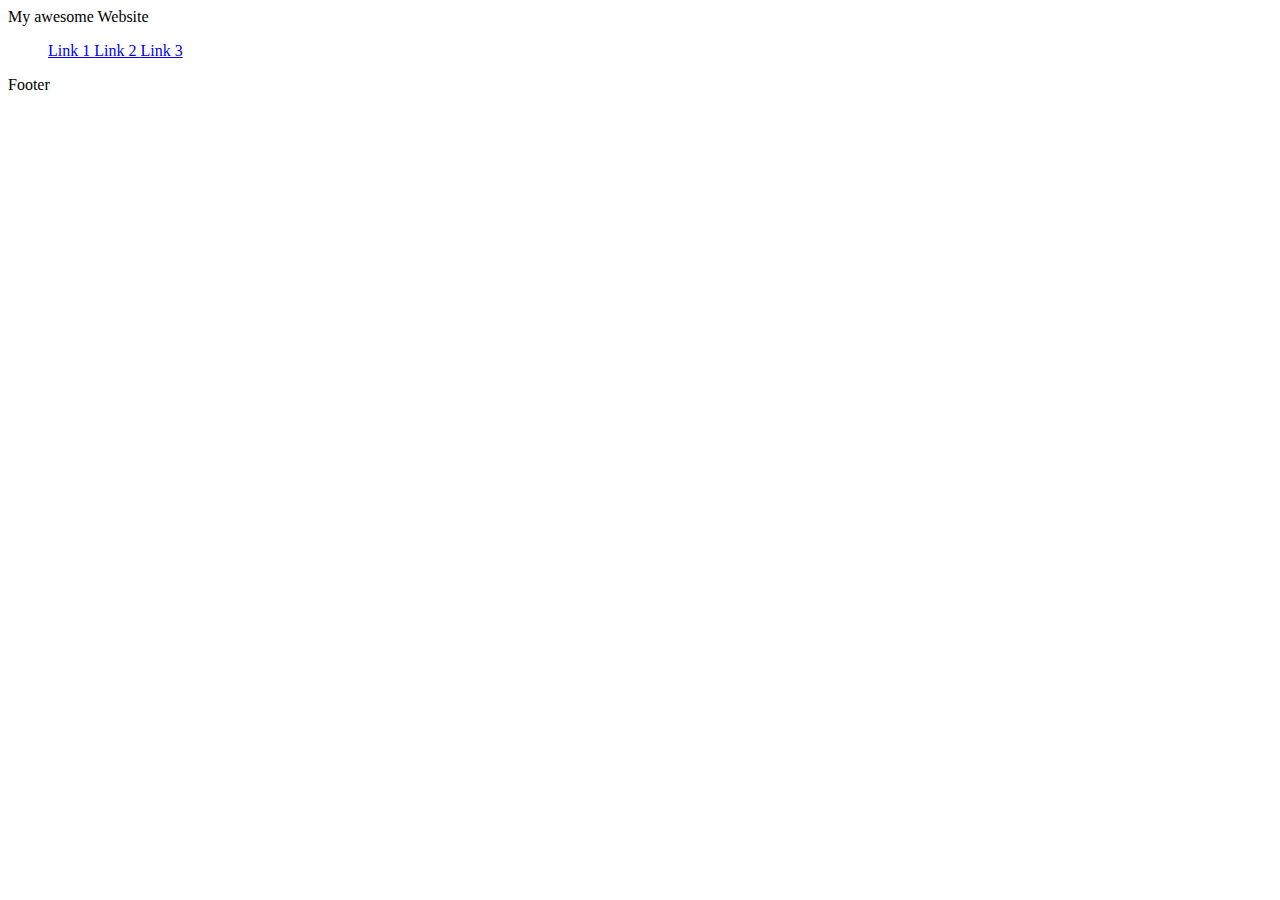
==== index.html @ 2c0d3b11 "Started Landing page project" ====
<!DOCTYPE html>
<html lang="en">
<head>
    <meta charset="UTF-8">
    <meta http-equiv="X-UA-Compatible" content="IE=edge">
    <meta name="viewport" content="width=device-width, initial-scale=1.0">
    <title>Landing Page</title>
</head>
<body>
    <div class="header"> 
        <div> My awesome Website</div>
        <ul>
            <a href="#"> Link 1 </a>
            <a href="#"> Link 2 </a>
            <a href="#"> Link 3 </a>
        </ul>
    </div>
    <div class="content">
        <div class="main"> </div>
        <div class="mid"> </div>
        <div class="bottom"> </div>
    </div>
    <div class="footer"> Footer </div>
</body>
</html>
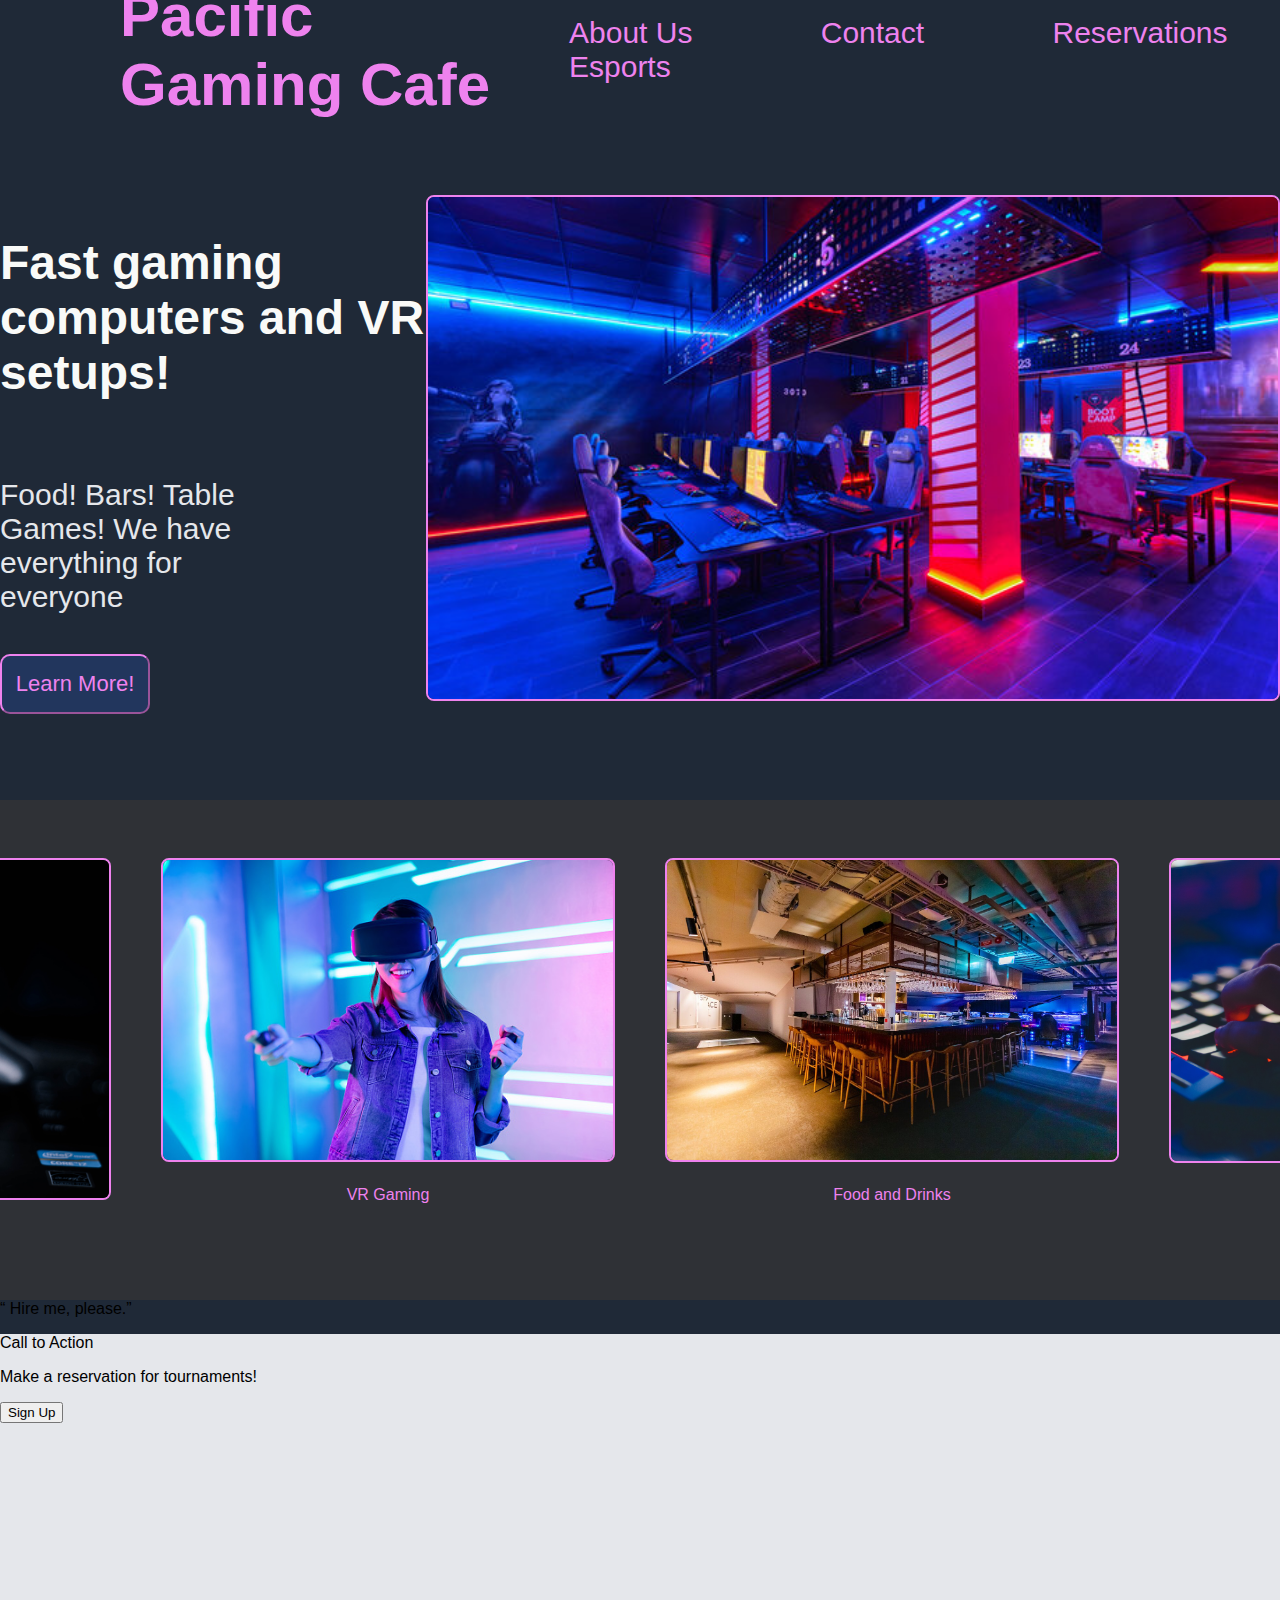
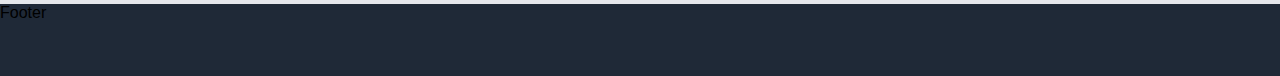
==== commit 8cea398e: "Add alot of content and figured out idea" ====
--- a/index.html
+++ b/index.html
@@ -5,21 +5,60 @@
     <meta http-equiv="X-UA-Compatible" content="IE=edge">
     <meta name="viewport" content="width=device-width, initial-scale=1.0">
     <title>Landing Page</title>
+    <link rel="stylesheet" href="style.css">
 </head>
 <body>
     <div class="header"> 
-        <div> My awesome Website</div>
-        <ul>
-            <a href="#"> Link 1 </a>
-            <a href="#"> Link 2 </a>
-            <a href="#"> Link 3 </a>
-        </ul>
+        <div class="logo"> Pacific Gaming Cafe </div>
+            <ul>
+                <a class="rightlinks" href="#"> About Us </a>
+                <a class="rightlinks" href="#"> Contact </a>
+                <a class="rightlinks" href="#"> Reservations </a>
+                <a class="rightlinks" href="#"> Esports </a>
+            </ul>
+        </div>
+        <div class="maincontent1">
+        <div class="text1">
+          <p class="Heromaintext"> Fast gaming computers and VR setups! </p> 
+          <p class="Herosubtext"> Food! Bars! Table Games! We have everything for everyone</p>
+          <button class="button1"> Learn More!</button> 
+        </div>
+        <div class="image1">
+            <img class="gamingcafeedit" src="./images/gamingcafe.jpg" style="width: 850px; height: auto;" alt="Gaming Cafe">  
+        </div>
+        </div>
+        <div class="maincontent2">
+        <div class="maincontent2images"> 
+            <div class="images">
+            <img class="gamingcafeedit" src="./images/controller.jpg" style="width: 450px; height: auto;" alt="gaming controller">
+            <div class="text"> Console Gaming</div>   </div>
+        <div class="images">
+            <img class="gamingcafeedit" src="./images/vrheadset.jpg"  style="width: 450px; height: auto;" alt="vr headset">
+            <div class="text"> VR Gaming</div>  </div>
+        <div class="images">
+            <img class="gamingcafeedit" src="./images/bar.jpg" style="width: 450px; height: auto;" alt="bar">
+            <div class="text"> Food and Drinks</div>  </div>
+        <div class="images">
+            <img class="gamingcafeedit" src="./images/keyboard.jpg" style="width: 450px; height: auto;" alt="keyboard">
+            <div class="text"> PC Gaming</div>  </div>
+        </div>
+        </div>
+        </div>
+      
+         <div>
+          <q class="quote"> Hire me, please.</q>
+           </div>
+           </div>
+    <div class="maincontent3">
+        <div class="maincontent4">
+            <div class="blue-box"> 
+          <p> Call to Action</p>
+          <p> Make a reservation for tournaments!</p>
+          <div class="button2">  <button>Sign Up</button> </div>
+            </div>
+        </div>
     </div>
-    <div class="content">
-        <div class="main"> </div>
-        <div class="mid"> </div>
-        <div class="bottom"> </div>
-    </div>
+
     <div class="footer"> Footer </div>
 </body>
 </html>--- a/style.css
+++ b/style.css
@@ -0,0 +1,141 @@
+.header {
+    height: 100px;
+    color: #f9faf8;
+    display: flex;
+    justify-content: space-between;
+    align-items: center;
+
+    
+}
+
+.rightlinks {
+    padding-right: 4em;
+    font-size: 30px;
+    color: violet;
+    font-weight: 500;
+}
+
+.logo {
+    font-size: 60px;
+    font-weight: 800;
+    color: violet;
+    font-family: Helvetica;
+    padding-left: 2em;
+    
+    
+}
+.Heromaintext {
+    font-size: 48px;
+    font-weight: 800;
+    color: #f9faf8;
+}
+
+.Herosubtext {
+    font-size: 18px;
+    color: #e5e7eb;
+
+}
+
+body {
+    margin: 0;
+    background-color: #1f2937;
+    font-family: Helvetica;
+
+
+    
+}
+.maincontent1 {
+    color: #f9faf8;
+    min-height: 700px;
+    display: flex;
+    flex-wrap: nowrap;
+    justify-content: space-around;
+    align-items: center;
+
+}
+
+.image1 {
+
+
+}
+.maincontent2 {
+    background-color: rgb(47, 49, 54);
+    height: 500px;
+    display: flex;
+    flex-direction: column;
+    align-items: center;
+    justify-content: center;
+
+ 
+}
+
+.maincontent2images {
+    display: flex;
+    justify-content: center;
+    gap: 50px;
+  
+}
+.maincontent3 {
+    background-color: #e5e7eb;
+    min-height: 30vh;
+}
+
+.maincontent4 {
+    min-height: 30vh;
+
+}
+.footer {
+    background-color: #1f2937;
+    min-height: 72px;
+}
+a{
+    color: white;
+    text-decoration: none;
+  }
+
+
+
+.text1 {
+    display: flex;
+    flex-direction: column;
+    max-width: 600px;
+    align-items: center;
+
+}
+
+.Herosubtext {
+    padding-right: 135px;
+    font-size: 30px;
+}
+
+.button1 {
+    width: 150px;
+    height: 60px;
+    border-radius: 10px;
+    border-color: violet;
+    font-size: 22px;
+    font-family: Helvetica;
+    align-self: flex-start;
+    background-color: rgb(34, 54, 93);
+    color: violet;
+    margin-top: 10px;
+}
+
+.gamingcafeedit {
+    border: 2px solid violet;
+    border-radius: 8px;
+}
+
+.imagecontainer {
+    display: flex;
+    justify-content: space-around;
+    align-items: center;
+    gap: 10px;
+}
+.text {
+    padding-top: 20px;
+    color: violet;
+    justify-self: center;
+    align-self: center;
+
+}
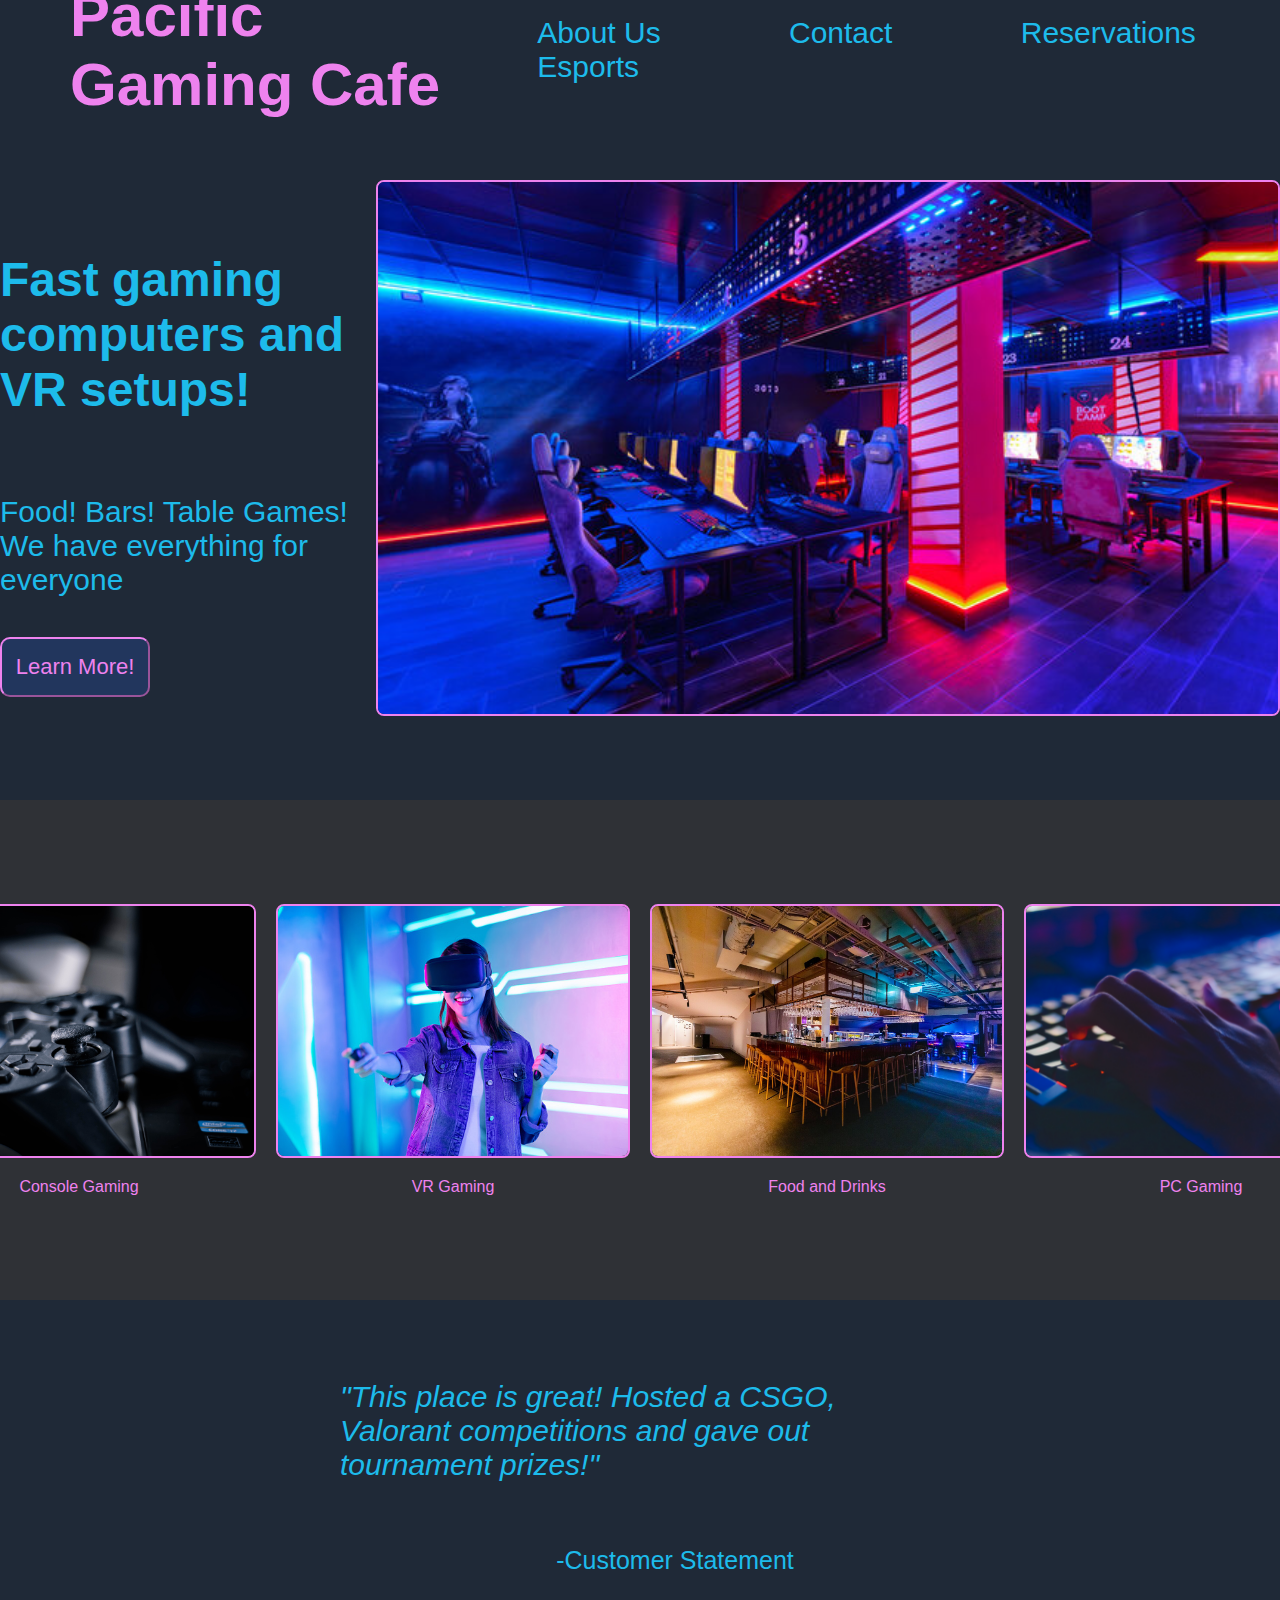
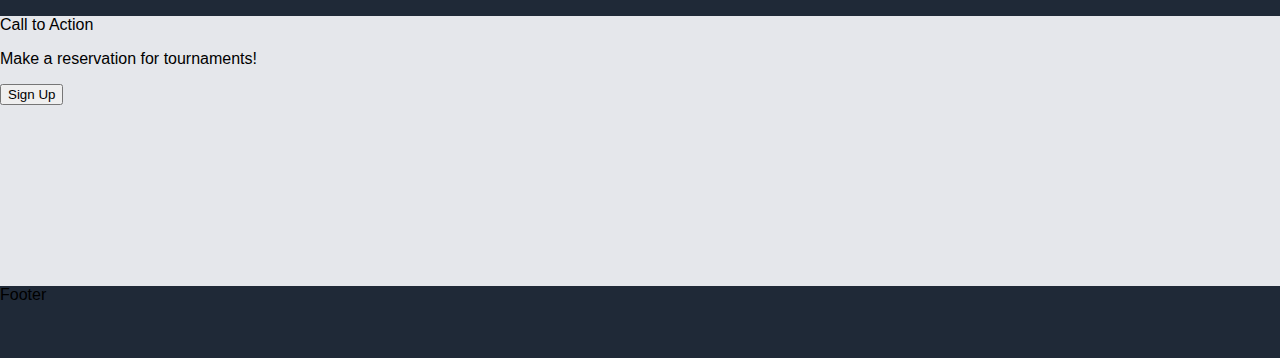
==== commit ab51a0b5: "added section 2.5 and filled it up" ====
--- a/index.html
+++ b/index.html
@@ -24,29 +24,30 @@
           <button class="button1"> Learn More!</button> 
         </div>
         <div class="image1">
-            <img class="gamingcafeedit" src="./images/gamingcafe.jpg" style="width: 850px; height: auto;" alt="Gaming Cafe">  
+            <img class="gamingcafeedit barpic" src="./images/gamingcafe.jpg" alt="Gaming Cafe">  
         </div>
         </div>
         <div class="maincontent2">
         <div class="maincontent2images"> 
             <div class="images">
-            <img class="gamingcafeedit" src="./images/controller.jpg" style="width: 450px; height: auto;" alt="gaming controller">
+            <img class="gamingcafeedit gamepics" src="./images/controller.jpg" alt="gaming controller">
             <div class="text"> Console Gaming</div>   </div>
         <div class="images">
-            <img class="gamingcafeedit" src="./images/vrheadset.jpg"  style="width: 450px; height: auto;" alt="vr headset">
+            <img class="gamingcafeedit gamepics" src="./images/vrheadset.jpg" alt="vr headset">
             <div class="text"> VR Gaming</div>  </div>
         <div class="images">
-            <img class="gamingcafeedit" src="./images/bar.jpg" style="width: 450px; height: auto;" alt="bar">
+            <img class="gamingcafeedit gamepics" src="./images/bar.jpg" alt="bar">
             <div class="text"> Food and Drinks</div>  </div>
         <div class="images">
-            <img class="gamingcafeedit" src="./images/keyboard.jpg" style="width: 450px; height: auto;" alt="keyboard">
+            <img class="gamingcafeedit gamepics" src="./images/keyboard.jpg" alt="keyboard">
             <div class="text"> PC Gaming</div>  </div>
         </div>
         </div>
         </div>
       
-         <div>
-          <q class="quote"> Hire me, please.</q>
+         <div class="maincontent2dot5">
+          <div class="quotediv"><p class="quote"> "This place is great! Hosted a CSGO, Valorant competitions and gave out tournament prizes!" </p> </div>
+          <div class="quotediv2"> <p class="quote2"> -Customer Statement</p></div>
            </div>
            </div>
     <div class="maincontent3">
--- a/style.css
+++ b/style.css
@@ -11,7 +11,7 @@
 .rightlinks {
     padding-right: 4em;
     font-size: 30px;
-    color: violet;
+    color: rgb(29, 187, 235);
     font-weight: 500;
 }
 
@@ -20,20 +20,19 @@
     font-weight: 800;
     color: violet;
     font-family: Helvetica;
-    padding-left: 2em;
+    padding-left: 70px;
     
     
 }
 .Heromaintext {
     font-size: 48px;
     font-weight: 800;
-    color: #f9faf8;
+    color: rgb(29, 187, 235);
 }
 
 .Herosubtext {
-    font-size: 18px;
-    color: #e5e7eb;
 
+   
 }
 
 body {
@@ -54,7 +53,40 @@
 
 }
 
-.image1 {
+.maincontent2dot5 {
+    height: 300px;
+    display: flex;
+    align-items: center;
+    flex-direction: column;
+    justify-content: center;
+
+}
+.quote {
+    font-size: 30px;
+    color: rgb(29, 187, 235);
+    width: 600px;
+    height: 200px;
+    display: flex;
+    justify-content: center;
+    align-items: center;
+    font-style: italic;
+    
+}
+
+.quote2 {
+    color: rgb(29, 187, 235);
+    font-size: 25px;
+
+
+}
+
+.quotediv2 {
+    display: flex;
+    flex-direction: column;
+    align-items: flex-start;
+    margin-top: -40px;
+    margin-right: -70px;
+
 
 
 }
@@ -72,7 +104,7 @@
 .maincontent2images {
     display: flex;
     justify-content: center;
-    gap: 50px;
+    gap: 20px;
   
 }
 .maincontent3 {
@@ -98,14 +130,15 @@
 .text1 {
     display: flex;
     flex-direction: column;
-    max-width: 600px;
+    max-width: 700px;
     align-items: center;
 
 }
 
 .Herosubtext {
-    padding-right: 135px;
+
     font-size: 30px;
+    color: rgb(29, 187, 235);
 }
 
 .button1 {
@@ -121,9 +154,21 @@
     margin-top: 10px;
 }
 
-.gamingcafeedit {
+.gamepics {
     border: 2px solid violet;
     border-radius: 8px;
+    width: 350px;
+    height: 250px;
+
+}
+.gamingcafeedit {
+border: 2px solid violet;
+border-radius: 8px; 
+}
+
+.barpic {
+    width: 900px;
+    height: auto;
 }
 
 .imagecontainer {
@@ -139,3 +184,9 @@
     align-self: center;
 
 }
+
+.images {
+    display: flex;
+    flex-direction: column;
+    align-items: center;
+}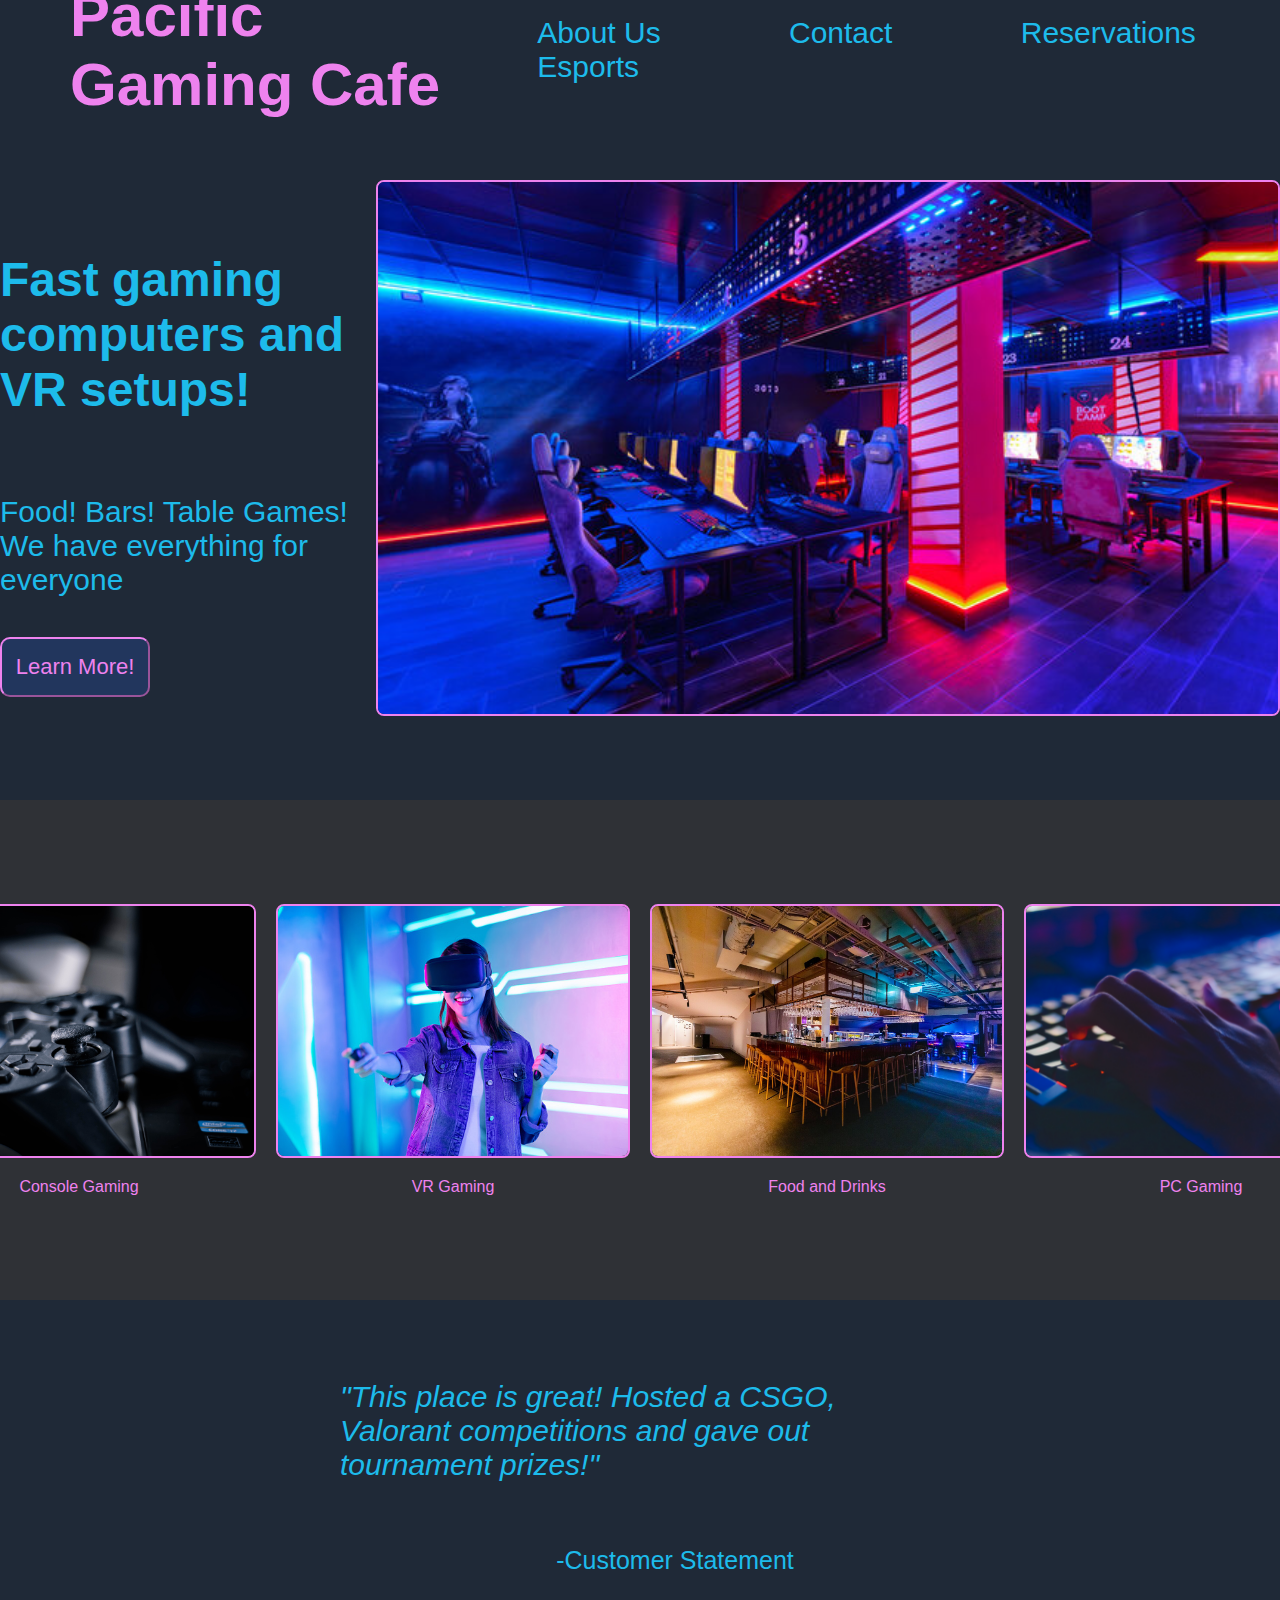
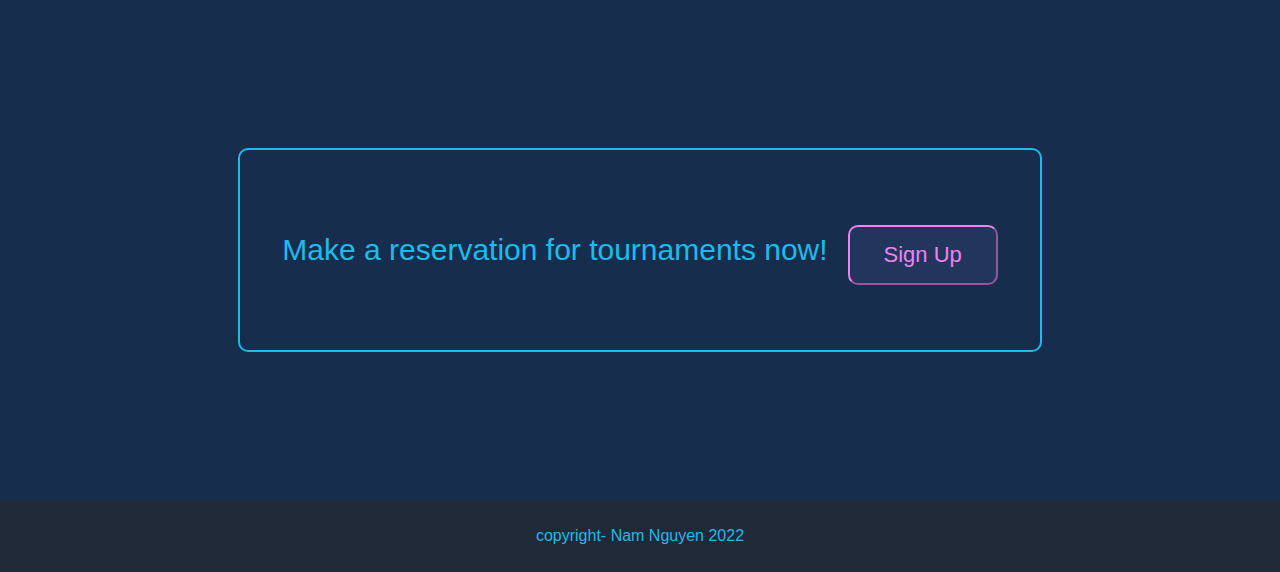
==== commit 39e5e6a5: "Finaly Finished Flexbox foundations!" ====
--- a/index.html
+++ b/index.html
@@ -53,13 +53,12 @@
     <div class="maincontent3">
         <div class="maincontent4">
             <div class="blue-box"> 
-          <p> Call to Action</p>
-          <p> Make a reservation for tournaments!</p>
-          <div class="button2">  <button>Sign Up</button> </div>
+          <p class="quotediv3"> Make a reservation for tournaments now!</p>
+          <div>  <button class="button2">Sign Up</button> </div>
             </div>
         </div>
     </div>
 
-    <div class="footer"> Footer </div>
+    <div class="footer"> copyright- Nam Nguyen 2022</div>
 </body>
 </html>--- a/style.css
+++ b/style.css
@@ -113,8 +113,19 @@
 }
 
 .maincontent4 {
-    min-height: 30vh;
-
+    min-height: 500px;
+    display: flex;
+    flex-direction: column;
+    align-items: center;
+    justify-content: center;
+    background-color: #172d4d;
+}
+
+.blue-box {
+    display: flex;
+    align-items: center;
+    justify-content: center;
+    gap: 20px;
 }
 .footer {
     background-color: #1f2937;
@@ -141,7 +152,7 @@
     color: rgb(29, 187, 235);
 }
 
-.button1 {
+.button1,.button2 {
     width: 150px;
     height: 60px;
     border-radius: 10px;
@@ -152,6 +163,7 @@
     background-color: rgb(34, 54, 93);
     color: violet;
     margin-top: 10px;
+    
 }
 
 .gamepics {
@@ -189,4 +201,23 @@
     display: flex;
     flex-direction: column;
     align-items: center;
+}
+
+.blue-box {
+    width: 800px;
+    height: 200px;
+    border: 2px solid rgb(29, 187, 235);
+    border-radius: 10px;
+}
+
+.quotediv3 {
+    color: rgb(29, 187, 235);
+    font-size: 30px;
+}
+
+.footer {
+    display: flex;
+    justify-content: center;
+    align-items: center;
+    color: rgb(29, 187, 235);
 }